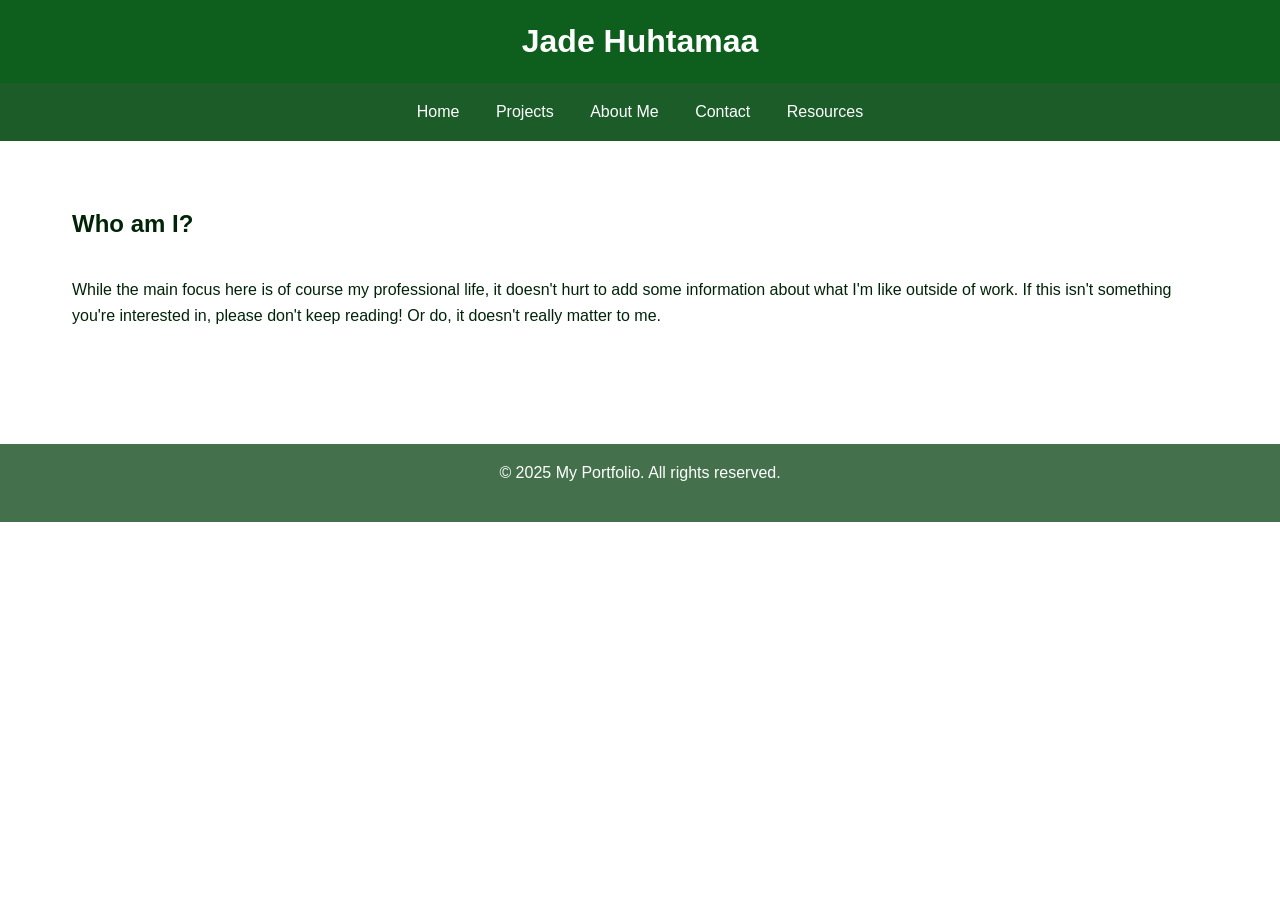
==== about.html @ 1ef81ada "Added resource file and added it to navs" ====
<html>
<!DOCTYPE html>
<html lang="en">
<head>
    <meta charset="UTF-8">
    <meta name="viewport" content="width=device-width, initial-scale=1.0">
    <title>JH - About Me</title>
    <link rel="stylesheet" href="style.css">
    <link href="favicon.ico?" rel="icon" type="image/x-icon">
</head>
<body>
    <header>
        <h1>Jade Huhtamaa</h1>
    </header>
    <nav>
        <a href="index.html">Home</a>
        <a href="projects.html">Projects</a>
        <a href="about.html">About Me</a>
        <a href="contact.html">Contact</a>
        <a href="resources.html">Resources</a>
    </nav>
    <main>
        <section id="about">
            <h2>Who am I?</h2>
            <p>While the main focus here is of course my professional life, it doesn't hurt to add some information about what I'm like outside of work. If this isn't
                something you're interested in, please don't keep reading! Or do, it doesn't really matter to me.
            </p>
        </section>

    </main>
        <footer>
        <p>&copy; 2025 My Portfolio. All rights reserved.</p>
    </footer>
    
</html>
---- style.css ----
* {
            margin: 0;
            padding: 0;
            box-sizing: border-box;
            font-family:sans-serif;
            align-items: center;
}

body {
            font-family: Arial, sans-serif;
            line-height: 1.6;
            color: #012408;
}
header {
            background-color: #0e5f1d;
            color: #fff;
            padding: 1rem;
            text-align: center;
}
h2{
    padding-bottom: 3%;
}
h3{
    text-align: center;
}
p{
    padding-bottom: 20px;
}
nav {
            background-color: #1c5c28;
            padding: 1rem;
            text-align: center;
}
nav a {
            color: #fff;
            margin: 0 1rem;
            text-decoration: none;
}
main {
            padding: 2rem;
            max-width: 1200px;
            margin: 0 auto;
}


section {
            margin: 2rem 0;
}
footer {
            background-color: #44714c;
            color: #fff;
            text-align: center;
            padding: 1rem;
            margin-top: 2rem;
}
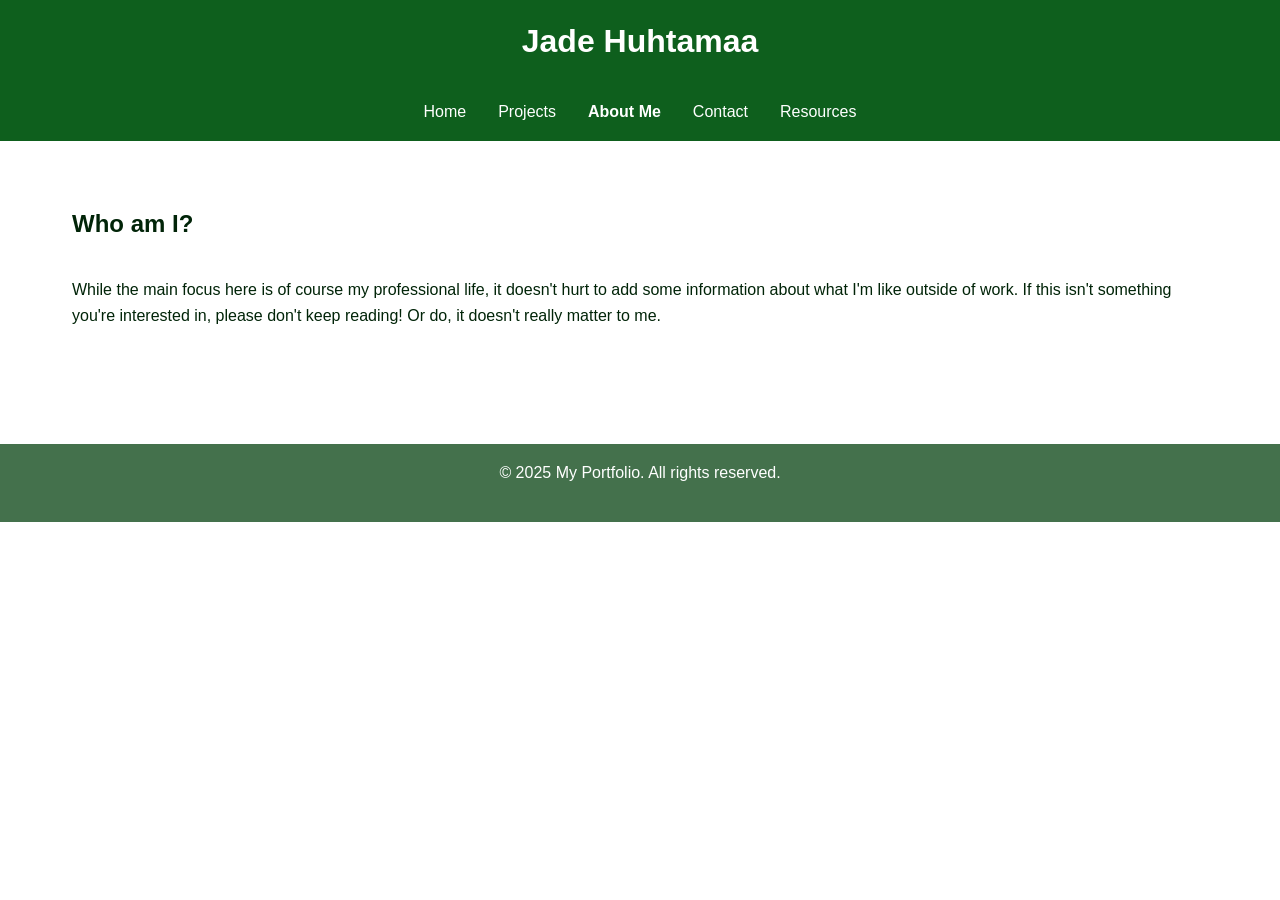
==== commit 37990c50: "Changed the nav to have elements in an ul, made changes to styling of nav" ====
--- a/about.html
+++ b/about.html
@@ -13,12 +13,15 @@
         <h1>Jade Huhtamaa</h1>
     </header>
     <nav>
-        <a href="index.html">Home</a>
-        <a href="projects.html">Projects</a>
-        <a href="about.html">About Me</a>
-        <a href="contact.html">Contact</a>
-        <a href="resources.html">Resources</a>
+        <ul>
+            <li><a href="index.html">Home</a></li>
+            <li><a href="projects.html">Projects</a></li>
+            <li><a class="active" href="about.html">About Me</a></li>
+            <li><a href="contact.html">Contact</a></li>
+            <li><a href="resources.html">Resources</a></li>
+        </ul>  
     </nav>
+
     <main>
         <section id="about">
             <h2>Who am I?</h2>
--- a/style.css
+++ b/style.css
@@ -1,55 +1,76 @@
 * {
-            margin: 0;
-            padding: 0;
-            box-sizing: border-box;
-            font-family:sans-serif;
-            align-items: center;
+    margin: 0;
+    padding: 0;
+    box-sizing: border-box;
+    font-family:sans-serif;
+    align-items: center;
 }
 
 body {
-            font-family: Arial, sans-serif;
-            line-height: 1.6;
-            color: #012408;
+    font-family: Arial, sans-serif;
+    line-height: 1.6;
+    color: #012408;
 }
+
 header {
-            background-color: #0e5f1d;
-            color: #fff;
-            padding: 1rem;
-            text-align: center;
+    background-color: #0e5f1d;
+    color: #fff;
+    padding: 1rem;
+    text-align: center;
 }
+
 h2{
     padding-bottom: 3%;
 }
+
 h3{
     text-align: center;
 }
+
 p{
     padding-bottom: 20px;
 }
-nav {
-            background-color: #1c5c28;
-            padding: 1rem;
-            text-align: center;
+
+nav ul {
+    list-style-type: none;
+    background-color: #0e5f1d;
+    padding: 1rem;
+    text-align: center;
+    display: flex;
+    flex-wrap: wrap;
+    justify-content: center;
 }
-nav a {
-            color: #fff;
-            margin: 0 1rem;
-            text-decoration: none;
+
+nav li a {
+    color: #fff;
+    margin: 0 1rem;
+    text-decoration: none;
+    height: fit-content;
 }
+
+nav li a:hover {
+    font-weight: bold;
+}
+
+nav li a.active {
+    font-weight: bold;
+}
+
 main {
-            padding: 2rem;
-            max-width: 1200px;
-            margin: 0 auto;
+    padding: 2rem;
+    max-width: 1200px;
+    margin: 0 auto;
 }
 
 
 section {
-            margin: 2rem 0;
+    margin: 2rem 0;
 }
+
 footer {
-            background-color: #44714c;
-            color: #fff;
-            text-align: center;
-            padding: 1rem;
-            margin-top: 2rem;
+    background-color: #44714c;
+    color: #fff;
+    text-align: center;
+    padding: 1rem;
+    margin-top: 2rem;
 }
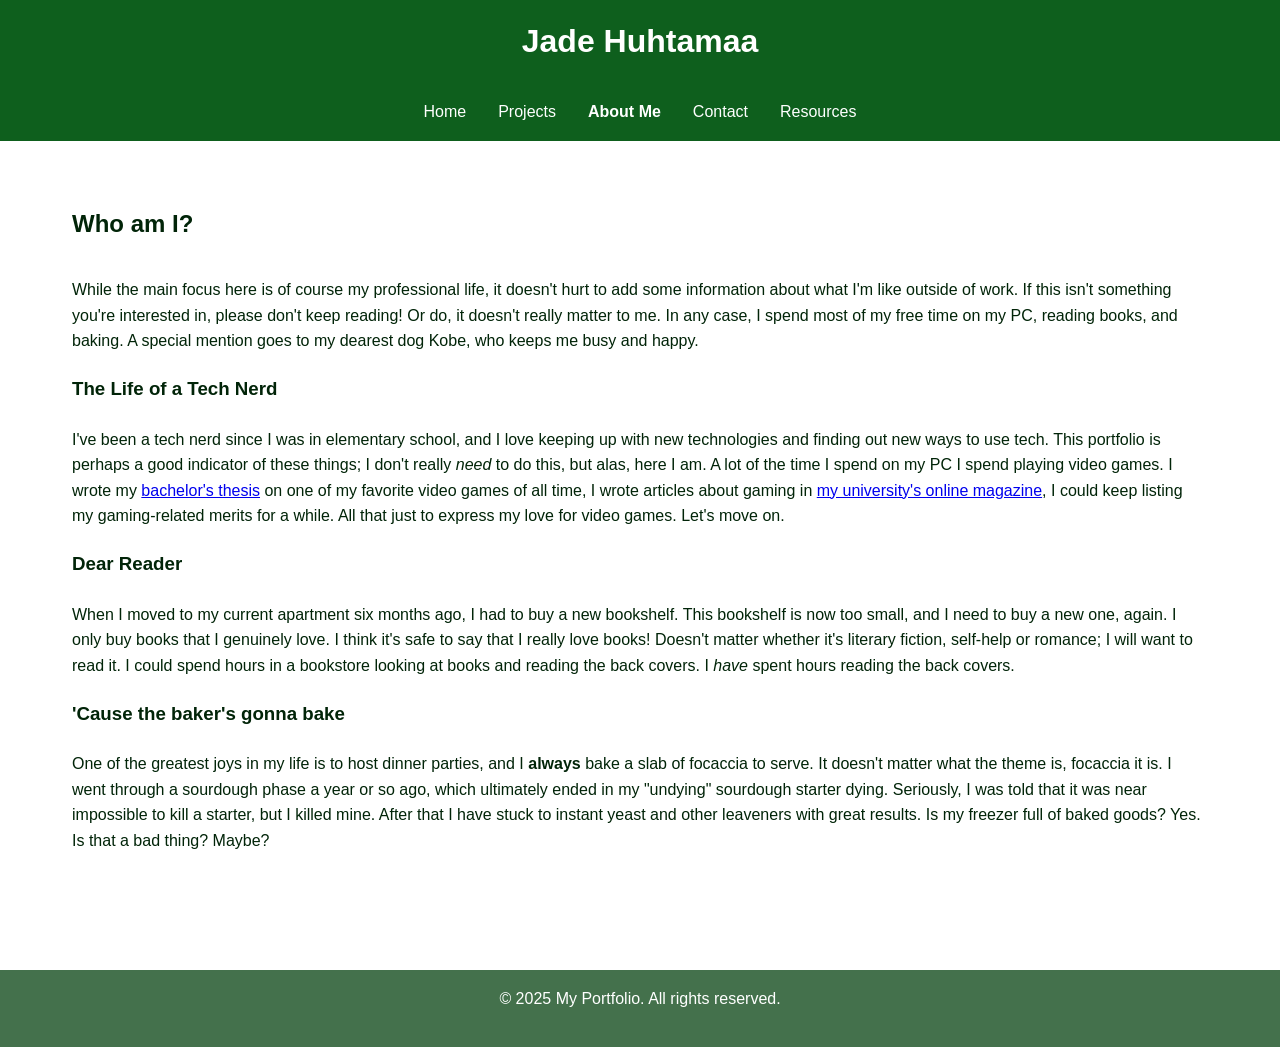
==== commit e1006be2: "Added info to about, changed some styling" ====
--- a/about.html
+++ b/about.html
@@ -26,7 +26,29 @@
         <section id="about">
             <h2>Who am I?</h2>
             <p>While the main focus here is of course my professional life, it doesn't hurt to add some information about what I'm like outside of work. If this isn't
-                something you're interested in, please don't keep reading! Or do, it doesn't really matter to me.
+                something you're interested in, please don't keep reading! Or do, it doesn't really matter to me. In any case, I spend most of my free time on my PC, reading books, and baking. 
+                A special mention goes to my dearest dog Kobe, who keeps me busy and happy.
+            </p>
+
+            <h3>The Life of a Tech Nerd</h3>
+            <p>I've been a tech nerd since I was in elementary school, and I love keeping up 
+                with new technologies and finding out new ways to use tech. This portfolio is perhaps a good indicator of these things; I don't really <em>need</em> to do this, but alas, here I am. 
+                A lot of the time I spend on my PC I spend playing video games. I wrote my <a href="https://trepo.tuni.fi/handle/10024/163348" target="_blank">bachelor's thesis</a> on 
+                one of my favorite video games of all time, I wrote articles about gaming in <a href="https://www.tuni.fi/playlab/author/jhuhtamaa/" target="_blank">my university's online magazine</a>, 
+                I could keep listing my gaming-related merits for a while. All that just to express my love for video games. Let's move on.
+            </p>
+
+            <h3>Dear Reader</h3>
+            <p>When I moved to my current apartment six months ago, I had to buy a new bookshelf. This bookshelf is now too small, and I need to buy a new one, again. I only buy books that I genuinely 
+                love. I think it's safe to say that I really love books! Doesn't matter whether it's literary fiction, self-help or romance; I will want to read it. I could spend hours in a 
+                bookstore looking at books and reading the back covers. I <em>have</em> spent hours reading the back covers.
+            </p>
+
+            <h3>'Cause the baker's gonna bake</h3>
+            <p>One of the greatest joys in my life is to host dinner parties, and I <strong>always</strong> bake a slab of focaccia to serve. It doesn't matter what the theme is, focaccia 
+            it is. I went through a sourdough phase a year or so ago, which ultimately ended in my "undying" sourdough starter dying. Seriously, I was told that it was near impossible to 
+            kill a starter, but I killed mine. After that I have stuck to instant yeast and other leaveners with great results. Is my freezer full of baked goods? Yes. Is that a bad thing? 
+            Maybe?
             </p>
         </section>
 
--- a/style.css
+++ b/style.css
@@ -23,15 +23,20 @@
     padding-bottom: 3%;
 }
 
-h3{
-    text-align: center;
+h3 {
+    padding-bottom: 2%;
 }
 
 p{
     padding-bottom: 20px;
 }
 
+a {
+    text-decoration: underline;
+}
+
 nav ul {
+    text-align: center;
     list-style-type: none;
     background-color: #0e5f1d;
     padding: 1rem;
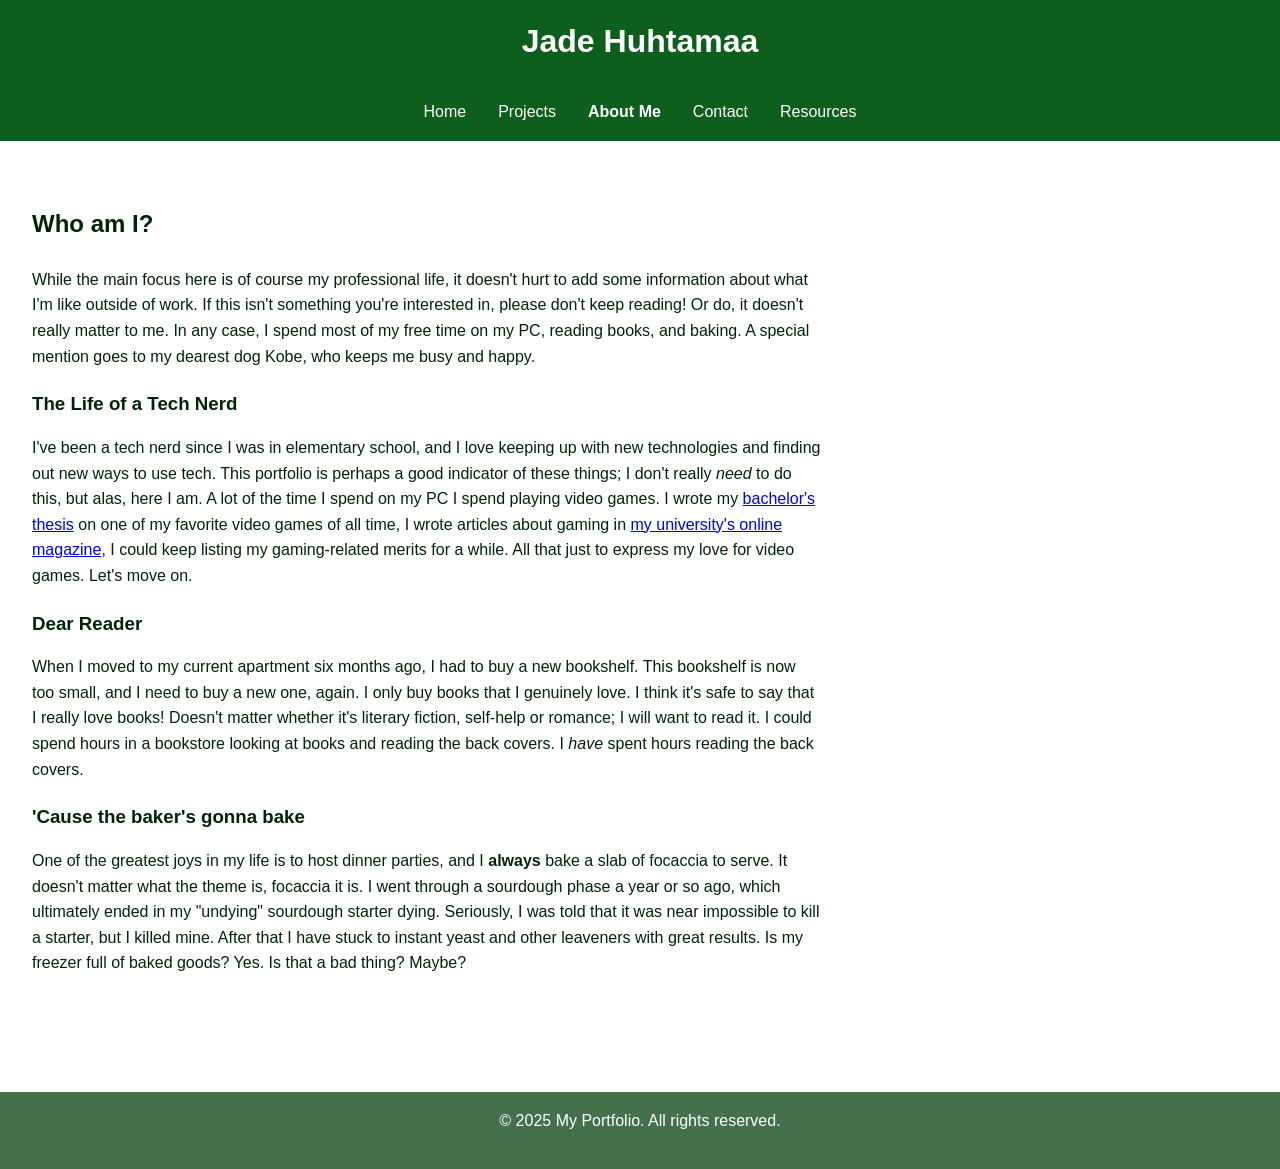
==== commit 41820bf0: "Finally made the pages into a grid. Also added an id for menu" ====
--- a/about.html
+++ b/about.html
@@ -12,7 +12,7 @@
     <header>
         <h1>Jade Huhtamaa</h1>
     </header>
-    <nav>
+    <nav id="menu">
         <ul>
             <li><a href="index.html">Home</a></li>
             <li><a href="projects.html">Projects</a></li>
--- a/style.css
+++ b/style.css
@@ -2,7 +2,7 @@
     margin: 0;
     padding: 0;
     box-sizing: border-box;
-    font-family:sans-serif;
+    font-family: sans-serif;
     align-items: center;
 }
 
@@ -10,9 +10,17 @@
     font-family: Arial, sans-serif;
     line-height: 1.6;
     color: #012408;
+    display: grid;
+    grid-template-areas: 
+    "header header"
+    "nav nav"
+    "main aside"
+    "footer footer";
+    grid-template-columns: 2fr 1fr;
 }
 
 header {
+    grid-area: header;
     background-color: #0e5f1d;
     color: #fff;
     padding: 1rem;
@@ -33,6 +41,10 @@
 
 a {
     text-decoration: underline;
+}
+
+#menu {
+    grid-area: nav;
 }
 
 nav ul {
@@ -62,6 +74,7 @@
 }
 
 main {
+    grid-area: main;
     padding: 2rem;
     max-width: 1200px;
     margin: 0 auto;
@@ -72,7 +85,14 @@
     margin: 2rem 0;
 }
 
+.photo img {
+    grid-area: aside;
+    max-width: 600px;
+    height: auto;
+}
+
 footer {
+    grid-area: footer;
     background-color: #44714c;
     color: #fff;
     text-align: center;
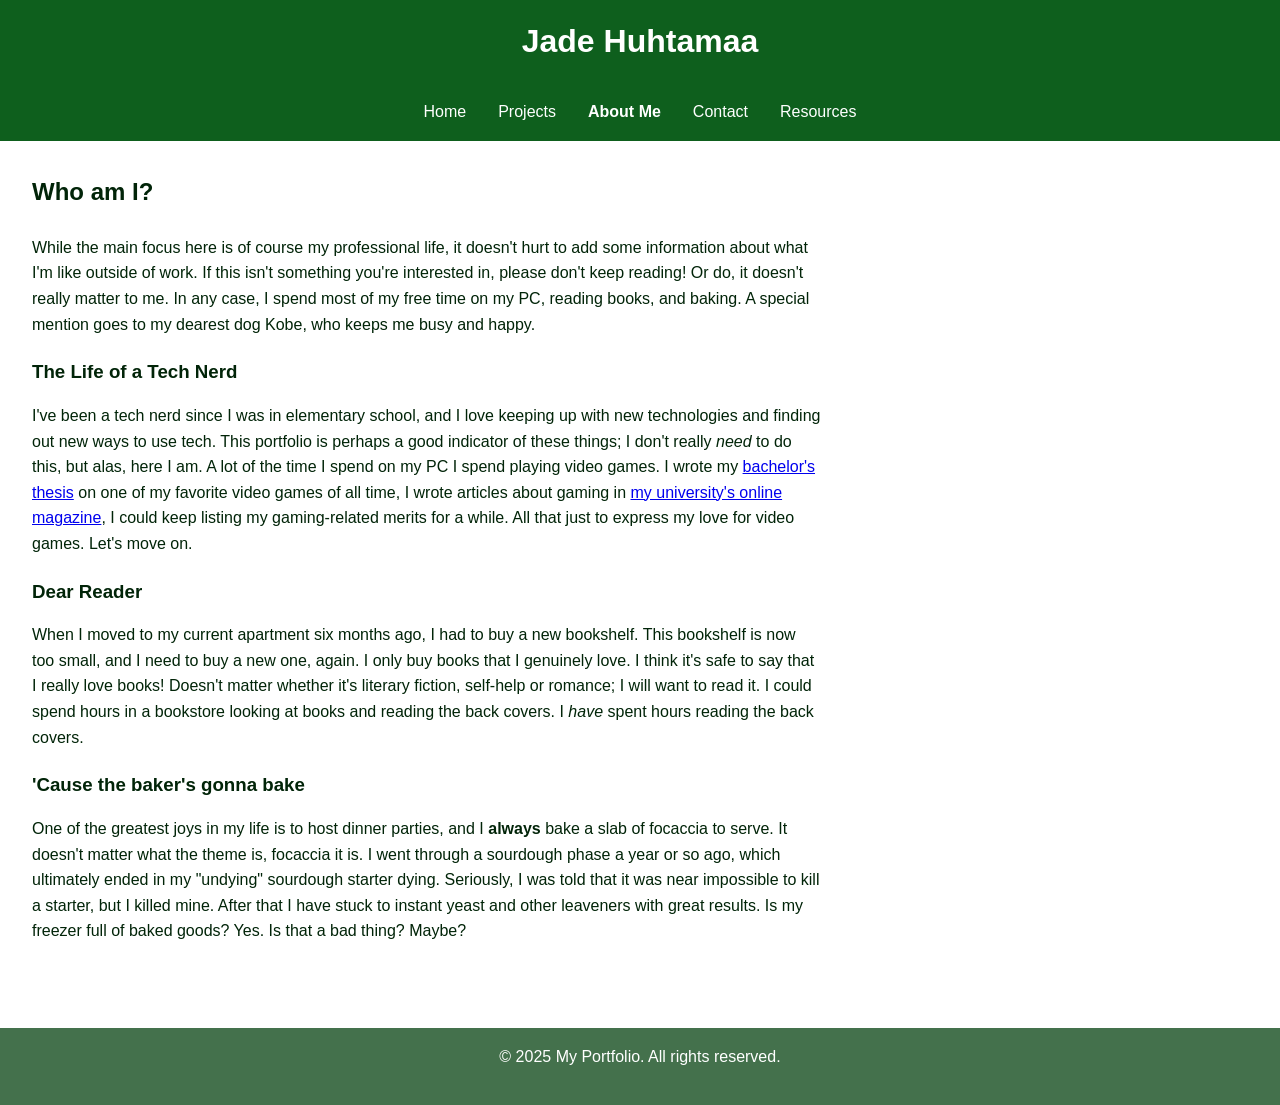
==== commit 8903448b: "Removed extra html tags from pages and added images to a couple of pages" ====
--- a/about.html
+++ b/about.html
@@ -1,4 +1,3 @@
-<html>
 <!DOCTYPE html>
 <html lang="en">
 <head>
--- a/style.css
+++ b/style.css
@@ -3,7 +3,6 @@
     padding: 0;
     box-sizing: border-box;
     font-family: sans-serif;
-    align-items: center;
 }
 
 body {
@@ -39,20 +38,17 @@
     padding-bottom: 20px;
 }
 
-a {
-    text-decoration: underline;
-}
-
 #menu {
     grid-area: nav;
+
 }
 
 nav ul {
     text-align: center;
     list-style-type: none;
     background-color: #0e5f1d;
+    text-align: center;
     padding: 1rem;
-    text-align: center;
     display: flex;
     flex-wrap: wrap;
     justify-content: center;
@@ -80,14 +76,10 @@
     margin: 0 auto;
 }
 
-
-section {
-    margin: 2rem 0;
-}
-
-.photo img {
+img {
+    padding-top: 5%;
     grid-area: aside;
-    max-width: 600px;
+    max-width: 400px;
     height: auto;
 }
 
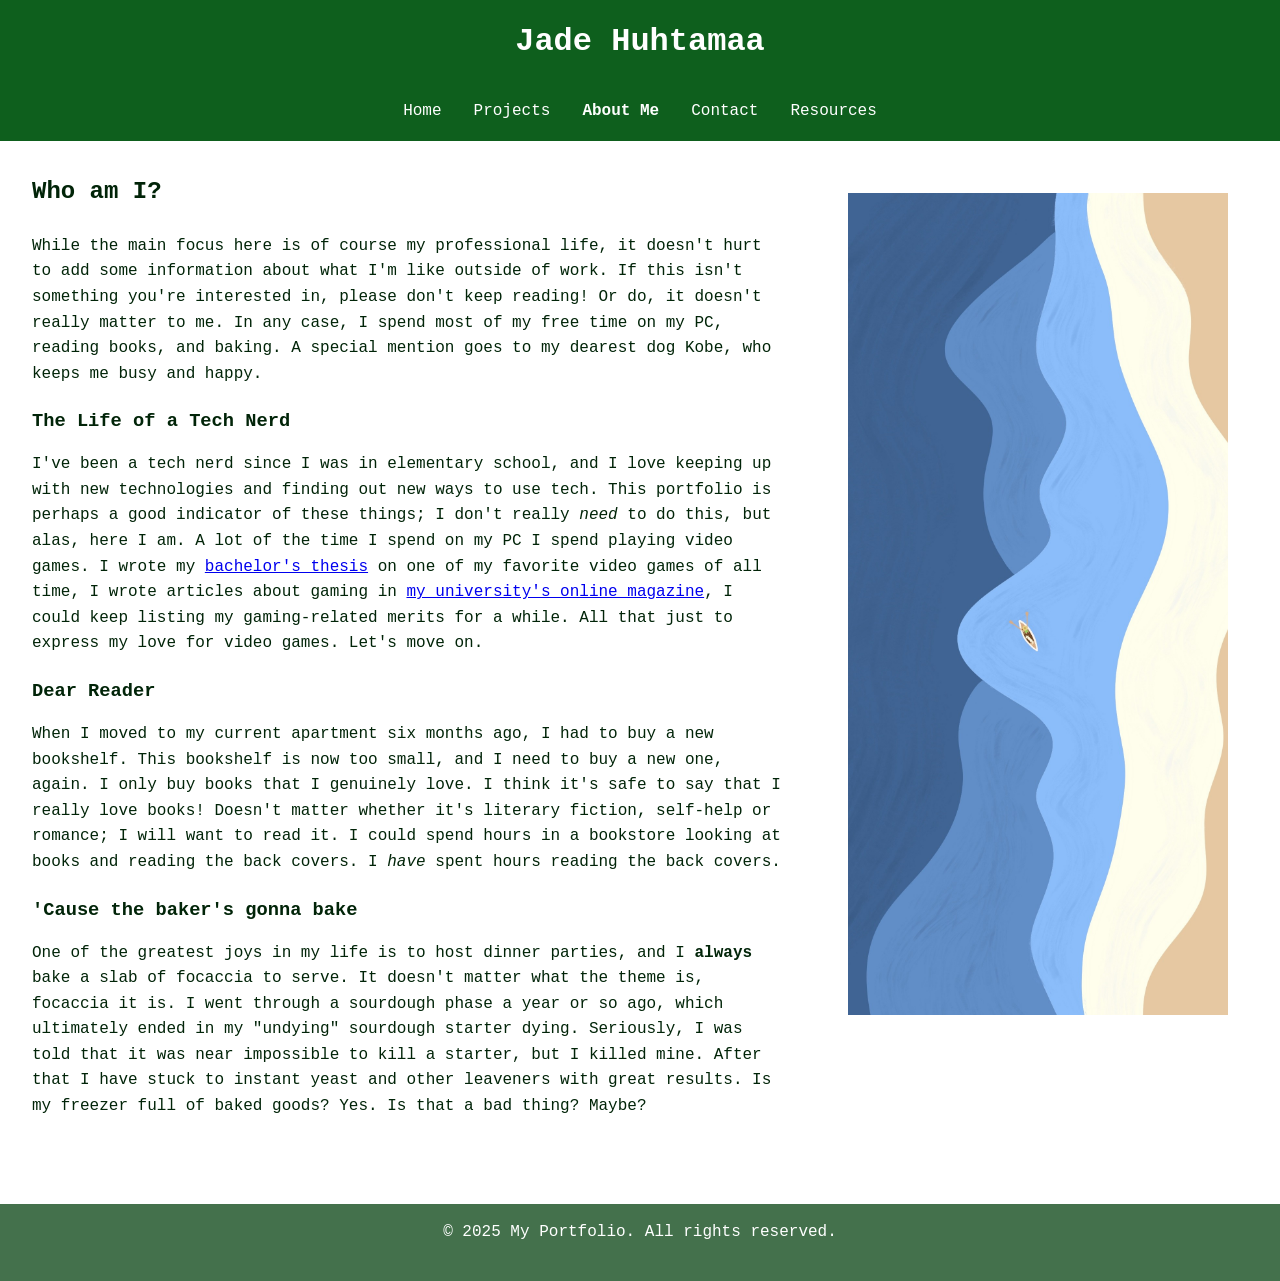
==== commit 89425c8a: "Added temporary photos to all pages and changed the fonts to something more fitting" ====
--- a/about.html
+++ b/about.html
@@ -52,7 +52,12 @@
         </section>
 
     </main>
-        <footer>
+
+    <aside>
+        <img src="photos/summer_background.jfif" alt="An abstract top‑down illustration of a small boat on blue water near a sandy shore.">
+    </aside>
+
+    <footer>
         <p>&copy; 2025 My Portfolio. All rights reserved.</p>
     </footer>
     
--- a/style.css
+++ b/style.css
@@ -2,13 +2,14 @@
     margin: 0;
     padding: 0;
     box-sizing: border-box;
-    font-family: sans-serif;
+    font-family: 'Courier New', Courier, monospace;
 }
 
 body {
-    font-family: Arial, sans-serif;
+    font-family: 'Courier New', Courier, monospace;
     line-height: 1.6;
     color: #012408;
+
     display: grid;
     grid-template-areas: 
     "header header"
@@ -26,7 +27,7 @@
     text-align: center;
 }
 
-h2{
+h2 {
     padding-bottom: 3%;
 }
 
@@ -34,13 +35,17 @@
     padding-bottom: 2%;
 }
 
-p{
+#hook {
+    color: #076418;
+    padding-bottom: 3%;
+}
+
+p {
     padding-bottom: 20px;
 }
 
 #menu {
     grid-area: nav;
-
 }
 
 nav ul {
@@ -49,6 +54,7 @@
     background-color: #0e5f1d;
     text-align: center;
     padding: 1rem;
+    padding-left: 1rem;
     display: flex;
     flex-wrap: wrap;
     justify-content: center;
@@ -76,9 +82,14 @@
     margin: 0 auto;
 }
 
-img {
+aside {
+    grid-area: aside;
+    padding: 2rem;
+}
+
+aside img {
     padding-top: 5%;
-    grid-area: aside;
+    padding-right: 5%;
     max-width: 400px;
     height: auto;
 }
@@ -90,4 +101,42 @@
     text-align: center;
     padding: 1rem;
     margin-top: 2rem;
+}
+
+@media (max-width: 900px) {
+    body {
+        grid-template-areas:
+            "header"
+            "nav"
+            "main"
+            "aside"
+            "footer";
+        grid-template-columns: 1fr;
+    }
+
+    aside img {
+        max-width: 100%;
+    }
+}
+
+@media (max-width: 400px) {
+        body {
+        grid-template-areas:
+            "header"
+            "nav"
+            "main"
+            "aside"
+            "footer";
+        grid-template-columns: 1fr;
+    }
+
+    aside img {
+        max-width: 100%;
+    }
+
+
+    nav li a:hover, nav li a:active, nav li a:focus {
+        font-weight: normal;
+    }
+
 }
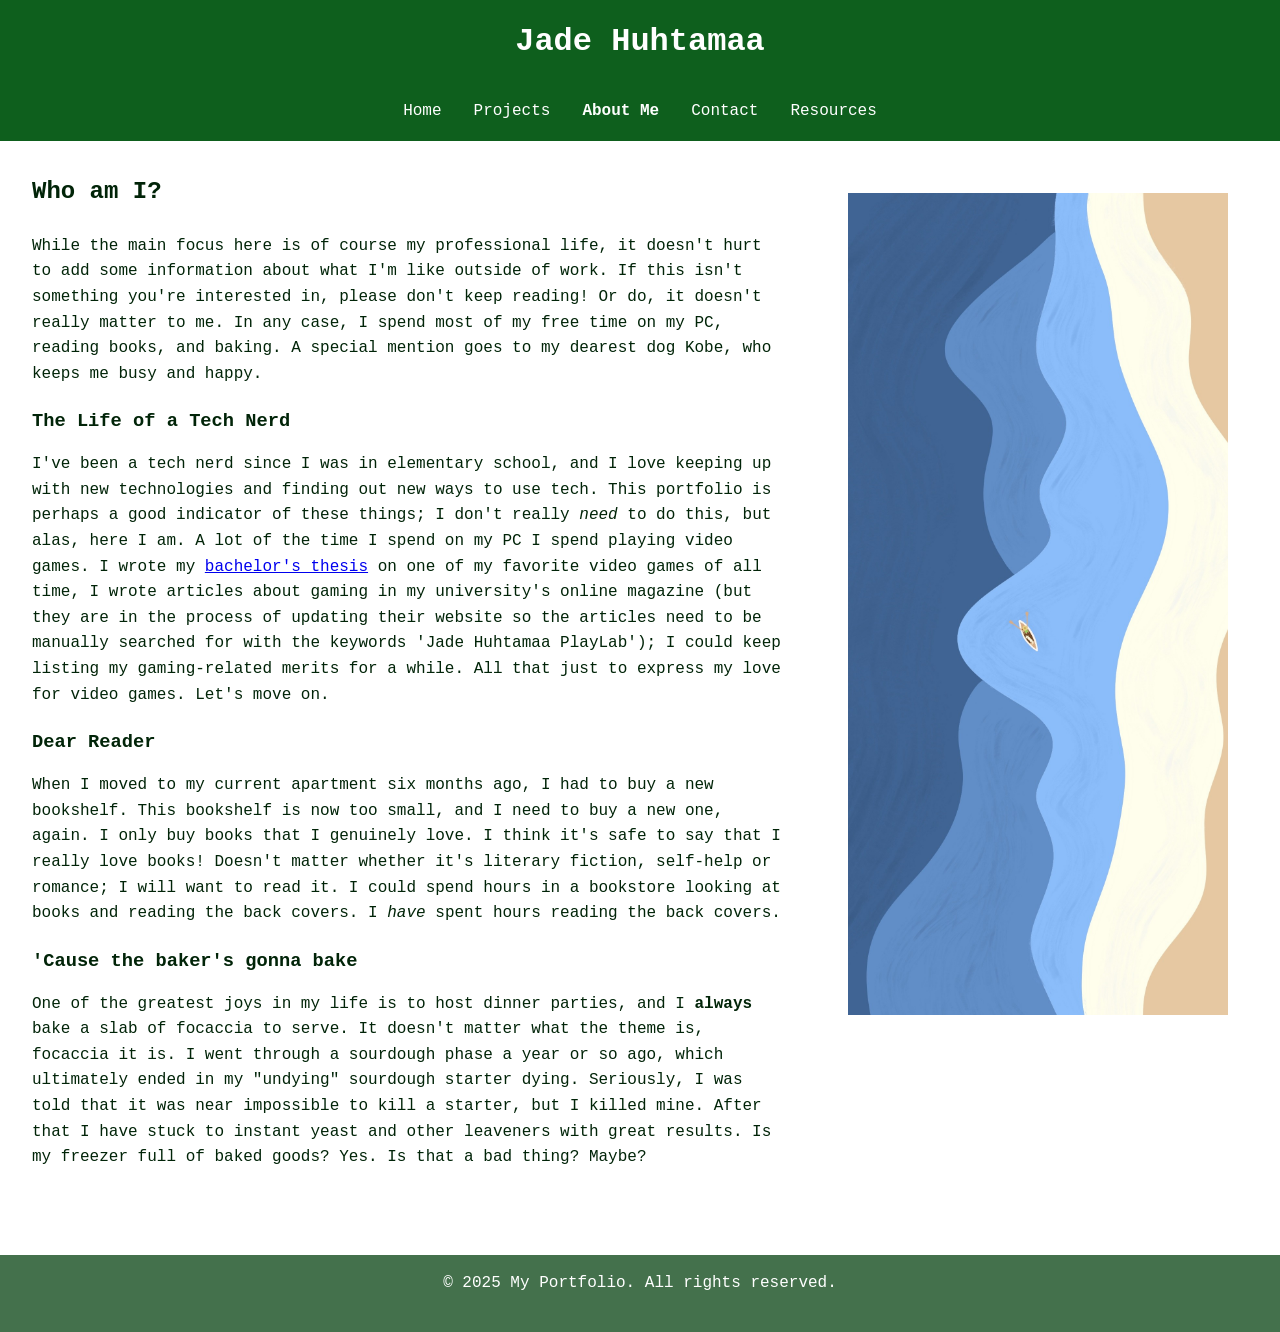
==== commit 5de4d1b4: "Removed broken link to PlayLab" ====
--- a/about.html
+++ b/about.html
@@ -33,8 +33,8 @@
             <p>I've been a tech nerd since I was in elementary school, and I love keeping up 
                 with new technologies and finding out new ways to use tech. This portfolio is perhaps a good indicator of these things; I don't really <em>need</em> to do this, but alas, here I am. 
                 A lot of the time I spend on my PC I spend playing video games. I wrote my <a href="https://trepo.tuni.fi/handle/10024/163348" target="_blank">bachelor's thesis</a> on 
-                one of my favorite video games of all time, I wrote articles about gaming in <a href="https://www.tuni.fi/playlab/author/jhuhtamaa/" target="_blank">my university's online magazine</a>, 
-                I could keep listing my gaming-related merits for a while. All that just to express my love for video games. Let's move on.
+                one of my favorite video games of all time, I wrote articles about gaming in my university's online magazine (but they are in the process of updating their website so the articles need to be
+                manually searched for with the keywords 'Jade Huhtamaa PlayLab'); I could keep listing my gaming-related merits for a while. All that just to express my love for video games. Let's move on.
             </p>
 
             <h3>Dear Reader</h3>
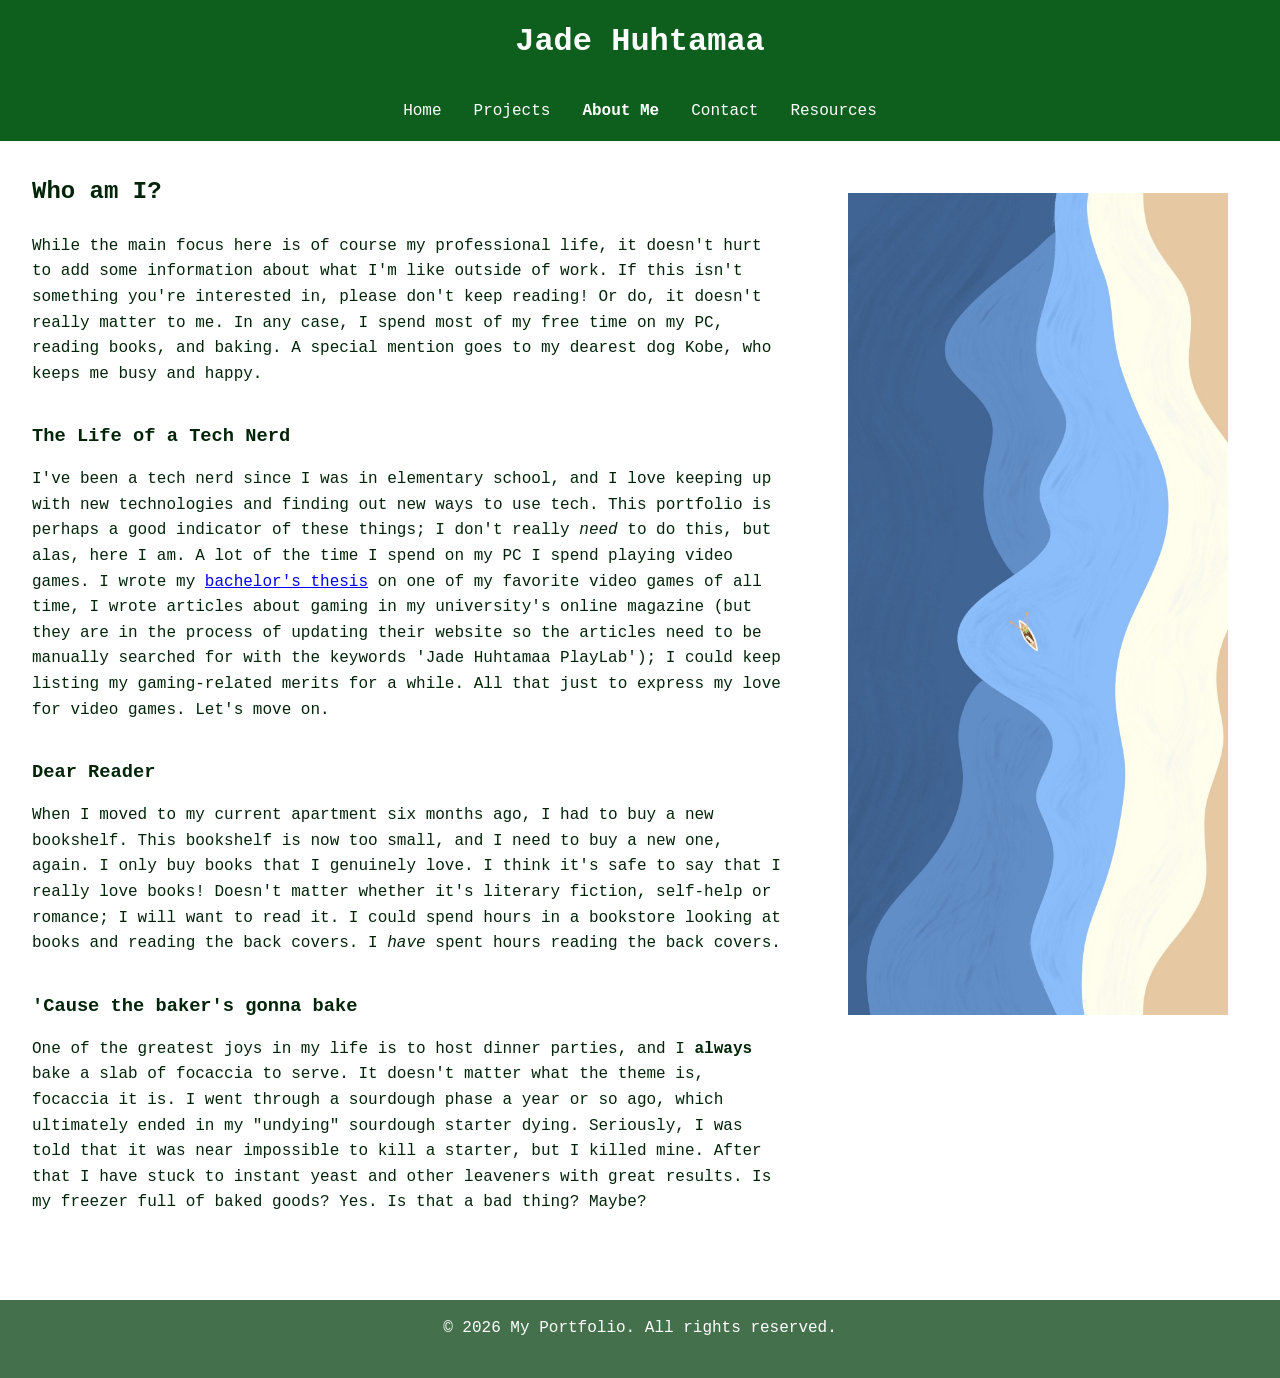
==== commit 46aa91ae: "Changed the copyright year; added a master's thesis paragraph to projects; added padding for h3's; u" ====
--- a/about.html
+++ b/about.html
@@ -58,7 +58,7 @@
     </aside>
 
     <footer>
-        <p>&copy; 2025 My Portfolio. All rights reserved.</p>
+        <p>&copy; 2026 My Portfolio. All rights reserved.</p>
     </footer>
     
 </html>
--- a/style.css
+++ b/style.css
@@ -33,6 +33,7 @@
 
 h3 {
     padding-bottom: 2%;
+    padding-top: 2%;
 }
 
 #hook {
